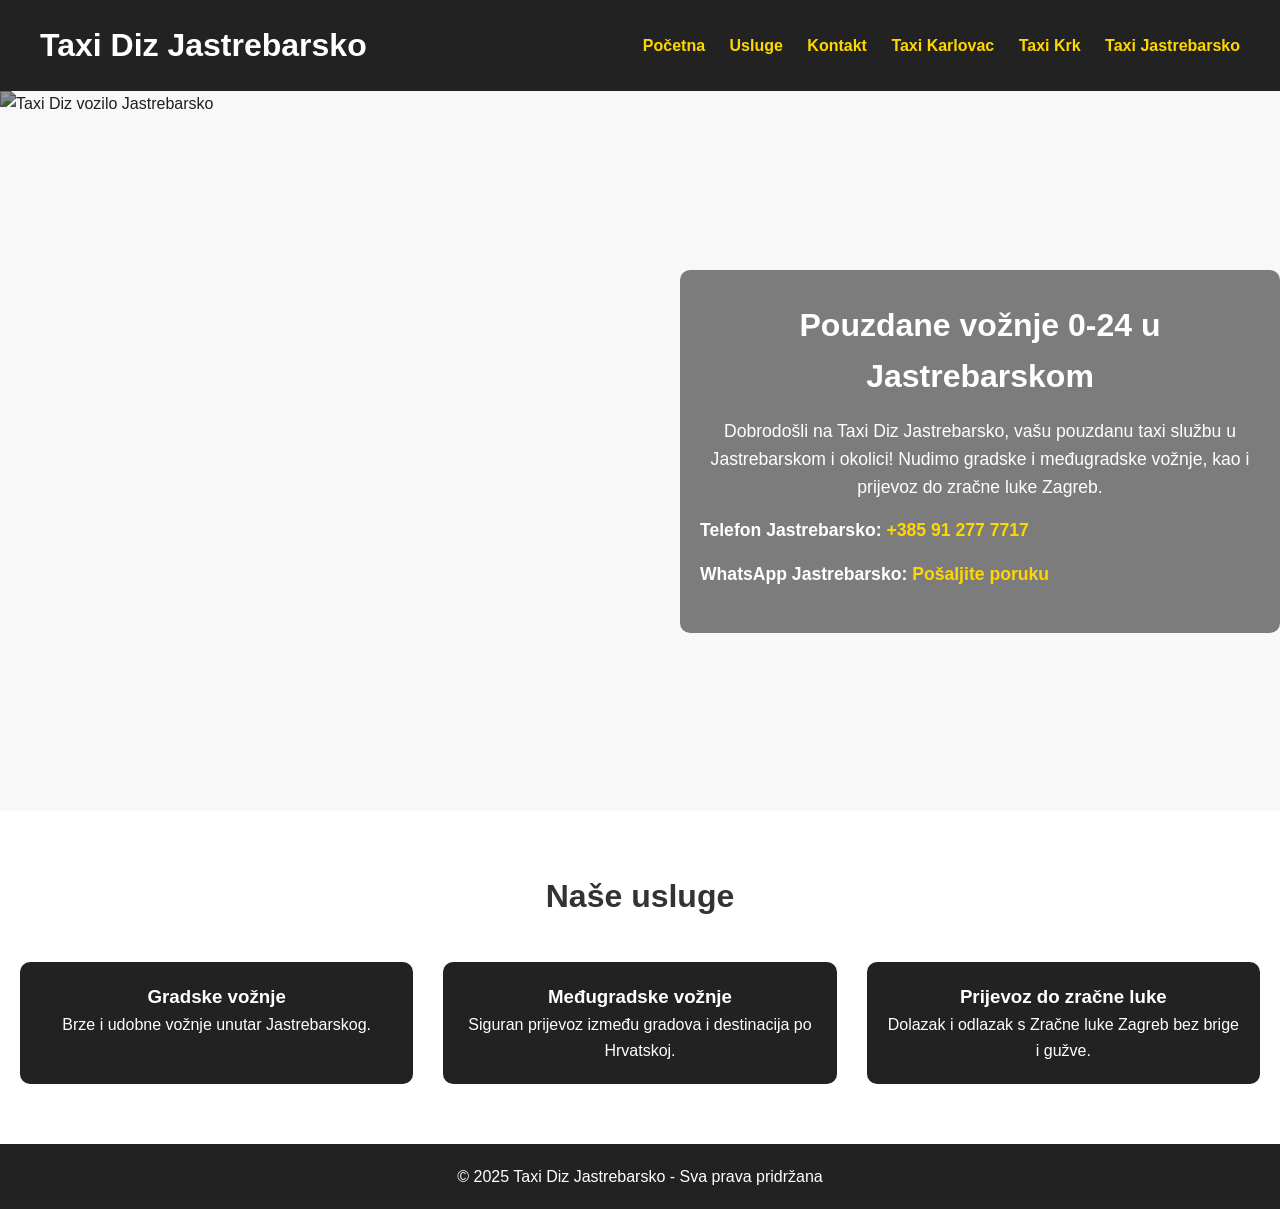
==== jastrebarsko.html @ 1fedf4c1 "Add files via upload" ====
<!DOCTYPE html>
<html lang="hr">
<head>
    <meta charset="UTF-8">
    <meta name="viewport" content="width=device-width, initial-scale=1.0">
    <title>Taxi Jastrebarsko</title>
    <meta name="description" content="Taxi Jastrebarsko — brza i pouzdana taxi služba u Jastrebarskom i okolici. Nazovite nas za gradske i međugradske vožnje!">
    <link rel="stylesheet" href="style.css">
</head>
<body>

    <!-- HEADER -->
    <header>
        <div class="logo">
            <h1>Taxi Diz Jastrebarsko</h1>
        </div>
        <nav>
            <a href="index.html">Početna</a>
            <a href="usluge.html">Usluge</a>
            <a href="kontakt.html">Kontakt</a>
            <a href="karlovac.html">Taxi Karlovac</a>
            <a href="krk.html">Taxi Krk</a>
            <a href="jastrebarsko.html">Taxi Jastrebarsko</a>
        </nav>
    </header>

    <!-- HERO / LANDING SECTION -->
    <section class="hero">
        <img src="img/jastrebarsko.jpg" alt="Taxi Diz vozilo Jastrebarsko">
        <div class="overlay">
            <h2>Pouzdane vožnje 0-24 u Jastrebarskom</h2>
            <p>Dobrodošli na Taxi Diz Jastrebarsko, vašu pouzdanu taxi službu u Jastrebarskom i okolici! Nudimo gradske i međugradske vožnje, kao i prijevoz do zračne luke Zagreb.</p>
            <div class="kontakt-info">
                <p><strong>Telefon Jastrebarsko:</strong> <a href="tel:+385912777717">+385 91 277 7717</a></p>
                <p><strong>WhatsApp Jastrebarsko:</strong> <a href="https://wa.me/385912777717" target="_blank">Pošaljite poruku</a></p>
            </div>
        </div>
    </section>

    <!-- USLUGE SECTION -->
    <section class="usluge">
        <h2>Naše usluge</h2>
        <div class="usluge-grid">
            <div class="usluga">
                <h3>Gradske vožnje</h3>
                <p>Brze i udobne vožnje unutar Jastrebarskog.</p>
            </div>
            <div class="usluga">
                <h3>Međugradske vožnje</h3>
                <p>Siguran prijevoz između gradova i destinacija po Hrvatskoj.</p>
            </div>
            <div class="usluga">
                <h3>Prijevoz do zračne luke</h3>
                <p>Dolazak i odlazak s Zračne luke Zagreb bez brige i gužve.</p>
            </div>
        </div>
    </section>

    <!-- FOOTER -->
    <footer>
        <p>&copy; 2025 Taxi Diz Jastrebarsko - Sva prava pridržana</p>
    </footer>

</body>
</html>
---- style.css ----
/* Reset i osnovno */
* {
    margin: 0;
    padding: 0;
    box-sizing: border-box;
}

body {
    font-family: Arial, sans-serif;
    background-color: #f8f8f8;
    color: #333;
    line-height: 1.6;
}

/* HEADER */
header {
    display: flex;
    justify-content: space-between;
    align-items: center;
    padding: 20px 40px;
    background-color: #222;
    color: #fff;
    flex-wrap: wrap;
}

header .logo h1 {
    font-size: 2rem;
}

header nav a {
    margin-left: 20px;
    color: #ffd700;
    text-decoration: none;
    font-weight: bold;
    transition: color 0.3s;
}

header nav a:hover {
    color: #fff;
}

/* HERO SECTION */
.hero {
    position: relative;
    display: flex;               /* flex centriranje */
    justify-content: center;     /* horizontalno centriranje */
    align-items: center;         /* vertikalno centriranje */
    overflow: hidden;
    height: 80vh;                /* visina hero sekcije */
}

.hero img {
    width: 100%;
    height: 100%;
    object-fit: cover;           /* slika popuni prostor */
    display: block;
    filter: brightness(0.6);
    transition: transform 0.5s;
}

.hero img:hover {
    transform: scale(1.05);
}

.overlay {
    text-align: center;
    color: #fff;
    padding: 30px 20px;
    max-width: 600px;
    width: 90%;
    background: rgba(0, 0, 0, 0.5);
    border-radius: 10px;
    animation: fadeInUp 1s ease forwards;
}

.overlay h2 {
    font-size: 2rem;
    margin-bottom: 15px;
}

.overlay p {
    font-size: 1.1rem;
    margin-bottom: 15px;
}

.overlay a {
    color: #ffd700;
    text-decoration: none;
    font-weight: bold;
}

.overlay a:hover {
    text-decoration: underline;
}

/* ANIMACIJA HERO TEKSTA */
@keyframes fadeInUp {
    0% { opacity: 0; transform: translateY(30px); }
    100% { opacity: 1; transform: translateY(0); }
}

/* USLUGE */
.usluge {
    padding: 60px 20px;
    text-align: center;
    background-color: #fff;
}

.usluge h2 {
    font-size: 2rem;
    margin-bottom: 40px;
}

.usluge-grid {
    display: grid;
    grid-template-columns: repeat(auto-fit, minmax(250px, 1fr));
    gap: 30px;
}

.usluga {
    background-color: #222;
    color: #fff;
    padding: 20px;
    border-radius: 10px;
    transition: transform 0.3s, box-shadow 0.3s;
}

.usluga:hover {
    transform: translateY(-10px);
    box-shadow: 0 10px 20px rgba(0,0,0,0.3);
}

/* FOOTER */
footer {
    padding: 20px;
    background-color: #222;
    color: #fff;
    text-align: center;
}
/* KONTAKT STRANICA */
.kontakt-section {
  background-color: #111;
  color: #ffd700;
  text-align: center;
  padding: 80px 20px;
}

.kontakt-section h2 {
  font-size: 2.5rem;
  margin-bottom: 50px;
}

.kontakt-grid {
  display: flex;
  flex-wrap: wrap;
  justify-content: center;
  align-items: flex-start;
  gap: 60px;
  max-width: 900px;
  margin: 0 auto;
}

.kontakt-info {
  text-align: left;
}

.kontakt-item {
  display: flex;
  align-items: center;
  gap: 10px;
  font-size: 1.2rem;
  margin-bottom: 20px;
}

.kontakt-item i {
  color: #ffd700;
  font-size: 1.5rem;
}

.kontakt-item a {
  color: #ffd700;
  text-decoration: none;
  transition: color 0.3s;
}

.kontakt-item a:hover {
  color: #fff;
}

.kontakt-ikone {
  display: flex;
  flex-direction: column;
  gap: 25px;
  align-items: flex-start;
}

.kontakt-ikone a {
  color: #ffd700;
  text-decoration: none;
  display: flex;
  align-items: center;
  gap: 12px;
  font-size: 1.1rem;
  transition: transform 0.3s, color 0.3s;
}

.kontakt-ikone a:hover {
  transform: translateX(5px);
  color: #fff;
}

.kontakt-ikone i {
  font-size: 2rem;
}

/* RESPONSIVE */
@media (max-width: 768px) {
  .kontakt-grid {
    flex-direction: column;
    align-items: center;
    text-align: center;
  }

  .kontakt-info, .kontakt-ikone {
    align-items: center;
  }

  .kontakt-item {
    justify-content: center;
  }
}
/* ============================= */
/* USLUGE STRANICA (Taxi Diz)   */
/* ============================= */
.usluge-dark {
  background-color: #111;
  color: #ffd700;
  text-align: left;
  padding: 80px 20px;
}

.usluge-dark h2 {
  text-align: center;
  font-size: 2.5rem;
  margin-bottom: 60px;
  color: #ffd700;
}

.usluge-lista {
  max-width: 1000px;
  margin: 0 auto;
  display: flex;
  flex-direction: column;
  gap: 50px;
}

.usluga-blok {
  background-color: rgba(255, 255, 255, 0.05);
  border-left: 4px solid #ffd700;
  padding: 25px 30px;
  border-radius: 10px;
  transition: transform 0.3s, box-shadow 0.3s;
}

.usluga-blok:hover {
  transform: translateY(-5px);
  box-shadow: 0 8px 20px rgba(0,0,0,0.4);
}

.usluga-blok h3 {
  color: #ffd700;
  font-size: 1.6rem;
  margin-bottom: 15px;
}

.usluga-blok p {
  color: #ddd;
  line-height: 1.6;
}

.lokacije {
  margin-top: 15px;
  display: flex;
  gap: 15px;
  flex-wrap: wrap;
}

.lokacije a {
  color: #ffd700;
  text-decoration: none;
  font-weight: bold;
  background-color: rgba(255,255,255,0.05);
  padding: 8px 15px;
  border-radius: 6px;
  transition: background-color 0.3s, color 0.3s;
}

.lokacije a:hover {
  background-color: #ffd700;
  color: #111;
}

/* RESPONSIVE */
@media (max-width: 768px) {
  .usluge-dark {
    text-align: center;
  }
  .usluga-blok {
    padding: 20px;
  }
  .lokacije {
    justify-content: center;
  }
}
/* ============================= */
/* POČETNA STRANICA (Taxi Diz)   */
/* ============================= */
.pocetna-dark {
    background-color: #111;
    color: #ffd700;
    text-align: center;
    padding: 150px 20px;
    display: flex;
    justify-content: center;
    align-items: center;
    min-height: 70vh;
}

.welcome-box {
    max-width: 700px;
    background-color: rgba(255, 255, 255, 0.05);
    padding: 40px 30px;
    border-radius: 12px;
    border-left: 4px solid #ffd700;
    box-shadow: 0 8px 20px rgba(0,0,0,0.4);
    transition: transform 0.3s, box-shadow 0.3s;
}

.welcome-box:hover {
    transform: translateY(-5px);
    box-shadow: 0 12px 30px rgba(0,0,0,0.5);
}

.welcome-box h2 {
    font-size: 2.5rem;
    margin-bottom: 20px;
    color: #ffd700;
}

.welcome-box p {
    color: #ddd;
    font-size: 1.2rem;
    margin-bottom: 30px;
    line-height: 1.6;
}

.btn-usluge {
    display: inline-block;
    background-color: #ffd700;
    color: #111;
    padding: 12px 25px;
    text-decoration: none;
    font-weight: bold;
    border-radius: 8px;
    transition: background-color 0.3s, transform 0.3s;
}

.btn-usluge:hover {
    background-color: #e6c200;
    transform: translateY(-2px);
}

/* RESPONSIVE */
@media (max-width: 768px) {
    .pocetna-dark {
        padding: 100px 15px;
    }

    .welcome-box h2 {
        font-size: 2rem;
    }

    .welcome-box p {
        font-size: 1rem;
    }
}
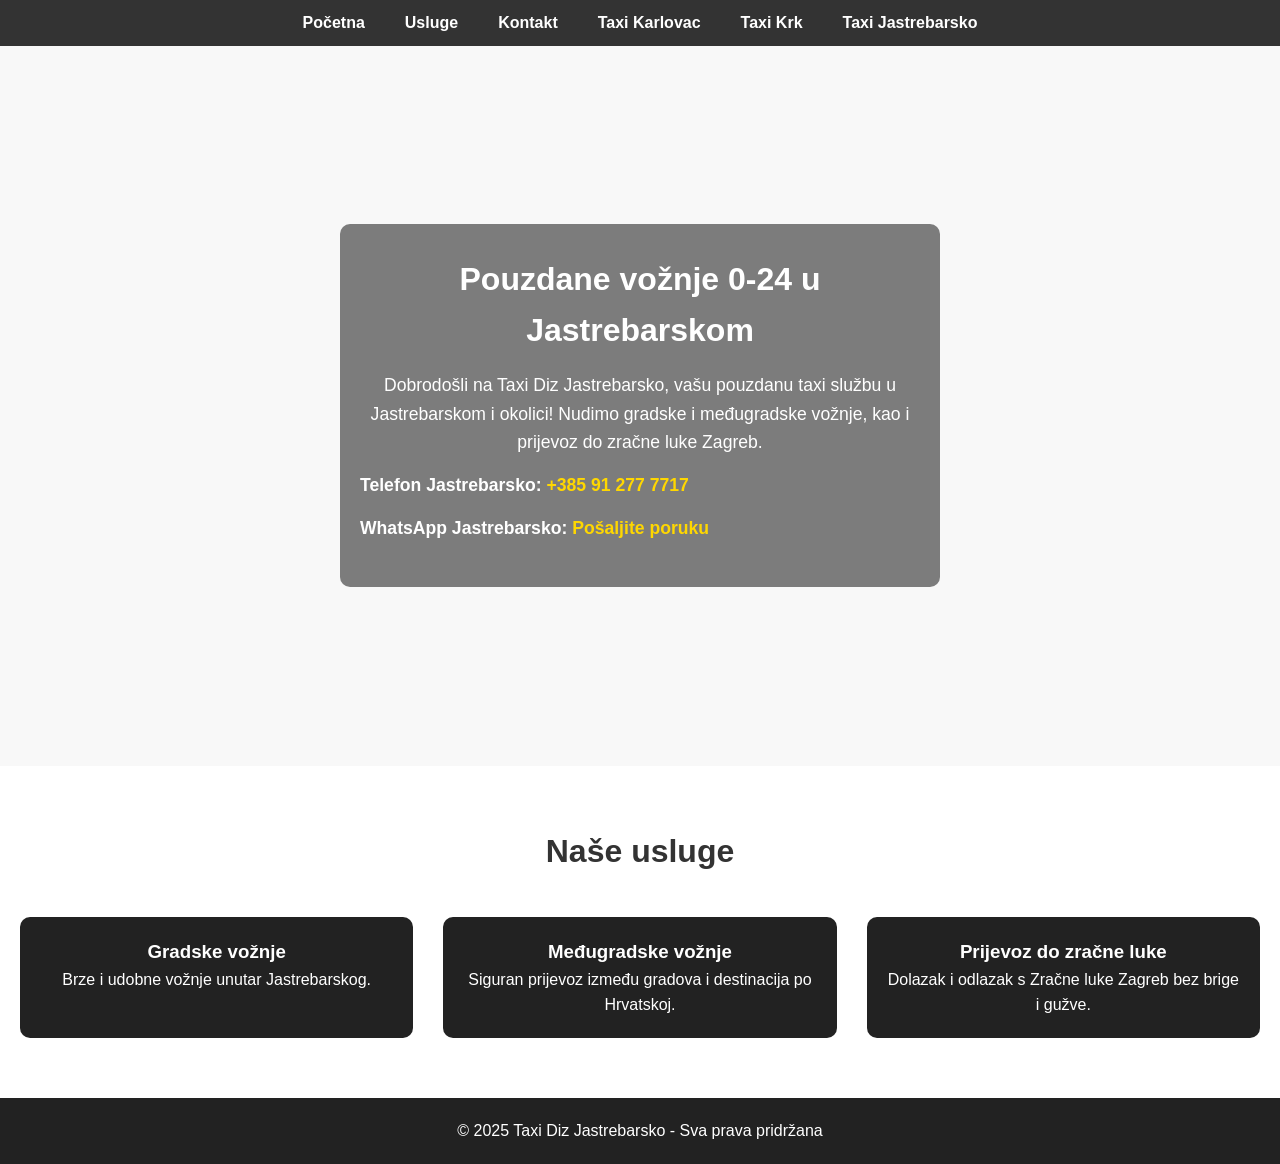
==== commit 845c4716: "Add files via upload" ====
--- a/jastrebarsko.html
+++ b/jastrebarsko.html
@@ -8,25 +8,32 @@
     <link rel="stylesheet" href="style.css">
 </head>
 <body>
+<nav>
+  <div class="menu-toggle" id="mobile-menu">
+    <span></span>
+    <span></span>
+    <span></span>
+    <span></span>
+  </div>
+  <ul class="nav-list">
+    <li><a href="index.html">Početna</a></li>
+    <li><a href="usluge.html">Usluge</a></li>
+    <li><a href="kontakt.html">Kontakt</a></li>
+    <li><a href="karlovac.html">Taxi Karlovac</a></li>
+    <li><a href="krk.html">Taxi Krk</a></li>
+    <li><a href="jastrebarsko.html">Taxi Jastrebarsko</a></li>
+  </ul>
+</nav>
+<script>
+const mobileMenu = document.getElementById('mobile-menu');
+const navList = document.querySelector('.nav-list');
 
-    <!-- HEADER -->
-    <header>
-        <div class="logo">
-            <h1>Taxi Diz Jastrebarsko</h1>
-        </div>
-        <nav>
-            <a href="index.html">Početna</a>
-            <a href="usluge.html">Usluge</a>
-            <a href="kontakt.html">Kontakt</a>
-            <a href="karlovac.html">Taxi Karlovac</a>
-            <a href="krk.html">Taxi Krk</a>
-            <a href="jastrebarsko.html">Taxi Jastrebarsko</a>
-        </nav>
-    </header>
-
+mobileMenu.addEventListener('click', () => {
+  navList.classList.toggle('active');
+});
+</script>
     <!-- HERO / LANDING SECTION -->
     <section class="hero">
-        <img src="img/jastrebarsko.jpg" alt="Taxi Diz vozilo Jastrebarsko">
         <div class="overlay">
             <h2>Pouzdane vožnje 0-24 u Jastrebarskom</h2>
             <p>Dobrodošli na Taxi Diz Jastrebarsko, vašu pouzdanu taxi službu u Jastrebarskom i okolici! Nudimo gradske i međugradske vožnje, kao i prijevoz do zračne luke Zagreb.</p>
--- a/style.css
+++ b/style.css
@@ -38,7 +38,41 @@
 header nav a:hover {
     color: #fff;
 }
-
+/* Glavna navigacija */
+nav {
+  background-color: #333;
+  padding: 10px 0;
+}
+
+nav ul {
+  list-style-type: none;
+  display: flex;
+  justify-content: center;
+  gap: 20px;
+  margin: 0;
+  padding: 0;
+}
+
+nav ul li a {
+  text-decoration: none;
+  color: white;
+  font-weight: bold;
+  padding: 5px 10px;
+  transition: background 0.3s;
+}
+
+nav ul li a:hover {
+  background-color: #555;
+  border-radius: 5px;
+}
+
+/* Responsive meni za mobitel */
+@media (max-width: 768px) {
+  nav ul {
+    flex-direction: column;
+    gap: 10px;
+  }
+}
 /* HERO SECTION */
 .hero {
     position: relative;
@@ -383,4 +417,64 @@
     .welcome-box p {
         font-size: 1rem;
     }
+}
+/* Hamburger meni */
+.menu-toggle {
+  display: none;
+  flex-direction: column;
+  cursor: pointer;
+  gap: 5px;
+  padding: 10px;
+}
+
+.menu-toggle span {
+  height: 3px;
+  width: 25px;
+  background-color: #fff;
+  border-radius: 2px;
+}
+
+.nav-list {
+  list-style-type: none;
+  display: flex;
+  justify-content: center;
+  gap: 20px;
+  margin: 0;
+  padding: 0;
+}
+
+.nav-list li a {
+  text-decoration: none;
+  color: white;
+  font-weight: bold;
+  padding: 5px 10px;
+  transition: background 0.3s;
+}
+
+.nav-list li a:hover {
+  background-color: #555;
+  border-radius: 5px;
+}
+
+/* Responsive */
+@media (max-width: 768px) {
+  .menu-toggle {
+    display: flex;
+  }
+  
+  .nav-list {
+    display: none;
+    flex-direction: column;
+    width: 100%;
+    text-align: center;
+    background-color: #333;
+  }
+  
+  .nav-list.active {
+    display: flex;
+  }
+  
+  .nav-list li {
+    margin: 10px 0;
+  }
 }
